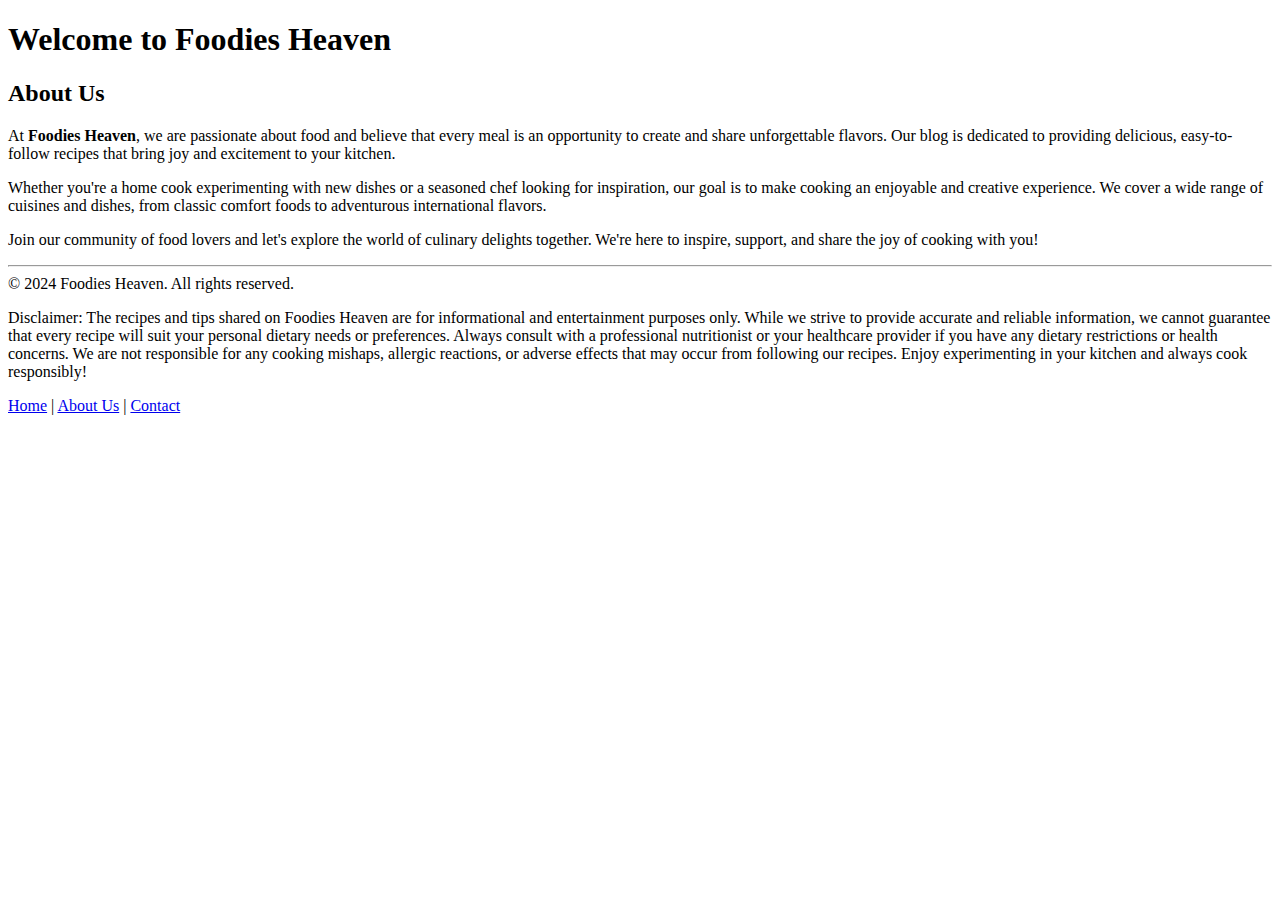
==== About.html @ f793664c "Add files via upload" ====
<!DOCTYPE html>
<html lang="en">
  <head>
    <meta charset="UTF-8" />
    <meta name="viewport" content="width=device-width, initial-scale=1.0" />
    <title>About Us</title>
  </head>
  <body>
    <header>
      <h1>Welcome to Foodies Heaven</h1>
    </header>

    <h2>About Us</h2>
    <p>
      At <strong>Foodies Heaven</strong>, we are passionate about food and
      believe that every meal is an opportunity to create and share
      unforgettable flavors. Our blog is dedicated to providing delicious,
      easy-to-follow recipes that bring joy and excitement to your kitchen.
    </p>
    <p>
      Whether you're a home cook experimenting with new dishes or a seasoned
      chef looking for inspiration, our goal is to make cooking an enjoyable and
      creative experience. We cover a wide range of cuisines and dishes, from
      classic comfort foods to adventurous international flavors.
    </p>
    <p>
      Join our community of food lovers and let's explore the world of culinary
      delights together. We're here to inspire, support, and share the joy of
      cooking with you!
    </p>
    <hr>
    <footer>
        &copy; 2024 Foodies Heaven. All rights reserved.
      <p>
        Disclaimer: The recipes and tips shared on Foodies Heaven are for
        informational and entertainment purposes only. While we strive to
        provide accurate and reliable information, we cannot guarantee that
        every recipe will suit your personal dietary needs or preferences.
        Always consult with a professional nutritionist or your healthcare
        provider if you have any dietary restrictions or health concerns. We are
        not responsible for any cooking mishaps, allergic reactions, or adverse
        effects that may occur from following our recipes. Enjoy experimenting
        in your kitchen and always cook responsibly!
      </p>
      <nav>
        <a href="index.html">Home</a>  |
        <a href="about.html">About Us</a> |
        <a href="Contacts.html">Contact</a>
      </nav>
    </footer>
  </body>
</html>
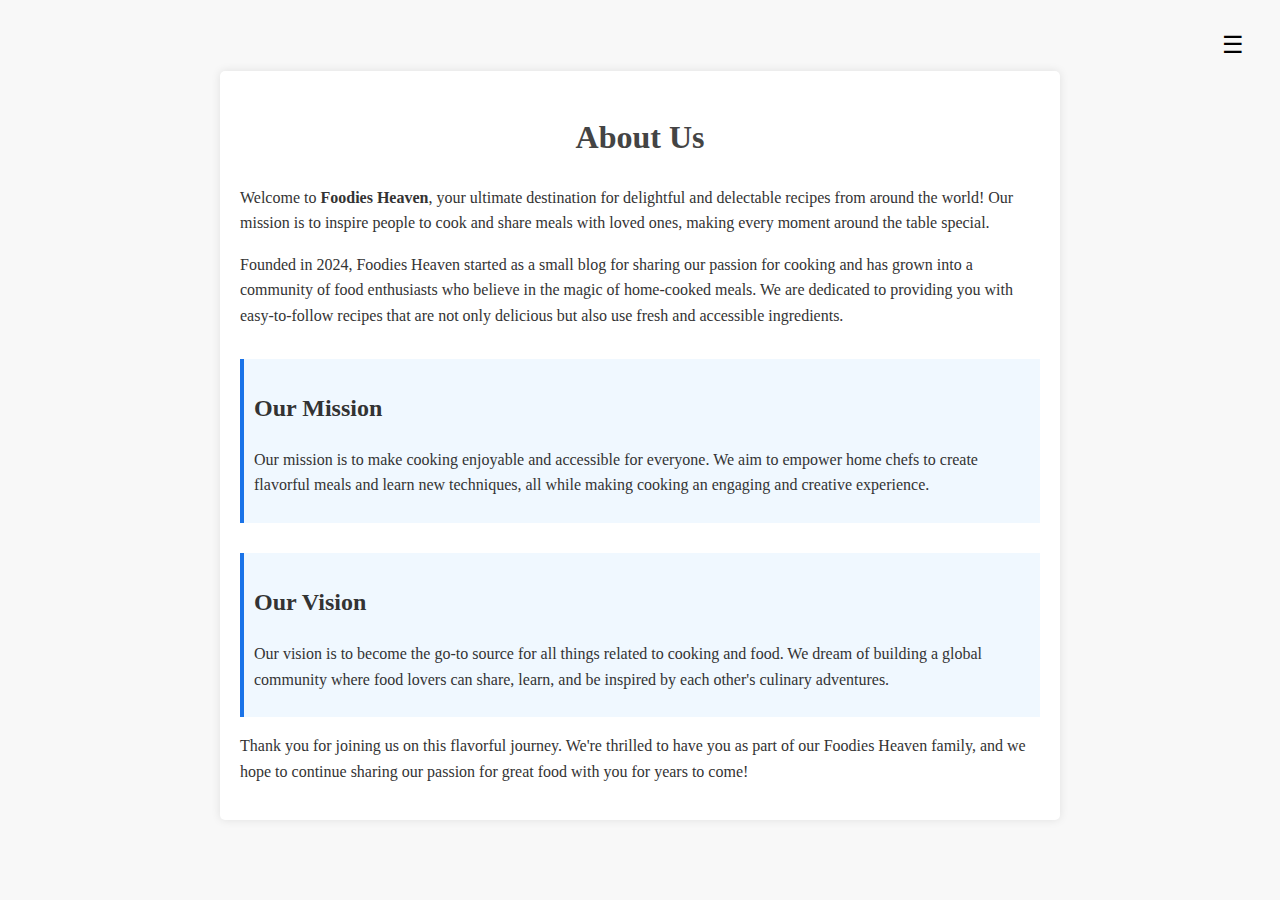
==== commit 8a6ae1aa: "Add files via upload" ====
--- a/About.html
+++ b/About.html
@@ -4,49 +4,69 @@
     <meta charset="UTF-8" />
     <meta name="viewport" content="width=device-width, initial-scale=1.0" />
     <title>About Us</title>
+    <link rel="stylesheet" href="./aboutus.css" />
   </head>
   <body>
-    <header>
-      <h1>Welcome to Foodies Heaven</h1>
-    </header>
+    <nav class="navbar-container">
+      <div>
+        <button class="menu-button" onclick="toggleNavbar()">☰</button>
+        <div class="navbar hidden" id="navbar">
+          <a href="index.html" class="navi">Home</a>
+          <a href="about.html" class="navi">About Us</a>
+          <a href="Contacts.html" class="navi">Contact</a>
+        </div>
+      </div>
+    </nav>
+    <div class="container">
+      <h1>About Us</h1>
+      <div class="content">
+        <p>
+          Welcome to <strong>Foodies Heaven</strong>, your ultimate destination
+          for delightful and delectable recipes from around the world! Our
+          mission is to inspire people to cook and share meals with loved ones,
+          making every moment around the table special.
+        </p>
 
-    <h2>About Us</h2>
-    <p>
-      At <strong>Foodies Heaven</strong>, we are passionate about food and
-      believe that every meal is an opportunity to create and share
-      unforgettable flavors. Our blog is dedicated to providing delicious,
-      easy-to-follow recipes that bring joy and excitement to your kitchen.
-    </p>
-    <p>
-      Whether you're a home cook experimenting with new dishes or a seasoned
-      chef looking for inspiration, our goal is to make cooking an enjoyable and
-      creative experience. We cover a wide range of cuisines and dishes, from
-      classic comfort foods to adventurous international flavors.
-    </p>
-    <p>
-      Join our community of food lovers and let's explore the world of culinary
-      delights together. We're here to inspire, support, and share the joy of
-      cooking with you!
-    </p>
-    <hr>
-    <footer>
-        &copy; 2024 Foodies Heaven. All rights reserved.
-      <p>
-        Disclaimer: The recipes and tips shared on Foodies Heaven are for
-        informational and entertainment purposes only. While we strive to
-        provide accurate and reliable information, we cannot guarantee that
-        every recipe will suit your personal dietary needs or preferences.
-        Always consult with a professional nutritionist or your healthcare
-        provider if you have any dietary restrictions or health concerns. We are
-        not responsible for any cooking mishaps, allergic reactions, or adverse
-        effects that may occur from following our recipes. Enjoy experimenting
-        in your kitchen and always cook responsibly!
-      </p>
-      <nav>
-        <a href="index.html">Home</a>  |
-        <a href="about.html">About Us</a> |
-        <a href="Contacts.html">Contact</a>
-      </nav>
-    </footer>
+        <p>
+          Founded in 2024, Foodies Heaven started as a small blog for sharing
+          our passion for cooking and has grown into a community of food
+          enthusiasts who believe in the magic of home-cooked meals. We are
+          dedicated to providing you with easy-to-follow recipes that are not
+          only delicious but also use fresh and accessible ingredients.
+        </p>
+
+        <div class="mission">
+          <h2>Our Mission</h2>
+          <p>
+            Our mission is to make cooking enjoyable and accessible for
+            everyone. We aim to empower home chefs to create flavorful meals and
+            learn new techniques, all while making cooking an engaging and
+            creative experience.
+          </p>
+        </div>
+
+        <div class="vision">
+          <h2>Our Vision</h2>
+          <p>
+            Our vision is to become the go-to source for all things related to
+            cooking and food. We dream of building a global community where food
+            lovers can share, learn, and be inspired by each other's culinary
+            adventures.
+          </p>
+        </div>
+
+        <p>
+          Thank you for joining us on this flavorful journey. We're thrilled to
+          have you as part of our Foodies Heaven family, and we hope to continue
+          sharing our passion for great food with you for years to come!
+        </p>
+      </div>
+    </div>
+    <script>
+      function toggleNavbar() {
+        const navbar = document.getElementById('navbar');
+        navbar.classList.toggle('hidden');
+    }
+    </script>
   </body>
 </html>
--- a/aboutus.css
+++ b/aboutus.css
@@ -0,0 +1,74 @@
+body {
+    font-family:'Impact, Haettenschweiler, 'Arial Narrow Bold', sans-serif';
+    margin: 20px;
+    background-color: #f8f8f8;
+    color: #333;
+    line-height: 1.6;
+    background-image: url(./Images/bc1.jpg);
+    background-size: cover;
+    background-repeat: no-repeat;
+    background-attachment: fixed;
+}
+.container {
+    max-width: 800px;
+    margin: 0 auto;
+    padding: 20px;
+    background-color: #fff;
+    border-radius: 5px;
+    box-shadow: 0 0 10px rgba(0, 0, 0, 0.1);
+}
+h1 {
+    text-align: center;
+    color: #444;
+}
+.content {
+    margin-top: 20px;
+}
+.content p {
+    margin-bottom: 15px;
+}
+.mission, .vision {
+    margin-top: 30px;
+    padding: 10px;
+    border-left: 4px solid #1a73e8;
+    background-color: #f0f8ff;
+}
+
+.navbar-container {
+    position: relative;
+    text-align: right;
+    padding: 10px;
+}
+
+.menu-button {
+    font-size: 24px;
+    cursor: pointer;
+    background: none;
+    border: none;
+}
+
+.navbar {
+    position: absolute;
+    top: 40px;
+    right: 10px;
+    background-color: #333;
+    padding: 10px;
+    border-radius: 5px;
+    display: flex;
+    flex-direction: column;
+}
+
+.navbar a {
+    color: white;
+    text-decoration: none;
+    padding: 8px 0;
+    transition: 0.3s;
+}
+
+.navbar a:hover {
+    color: #f0a500;
+}
+
+.hidden {
+    display: none;
+}